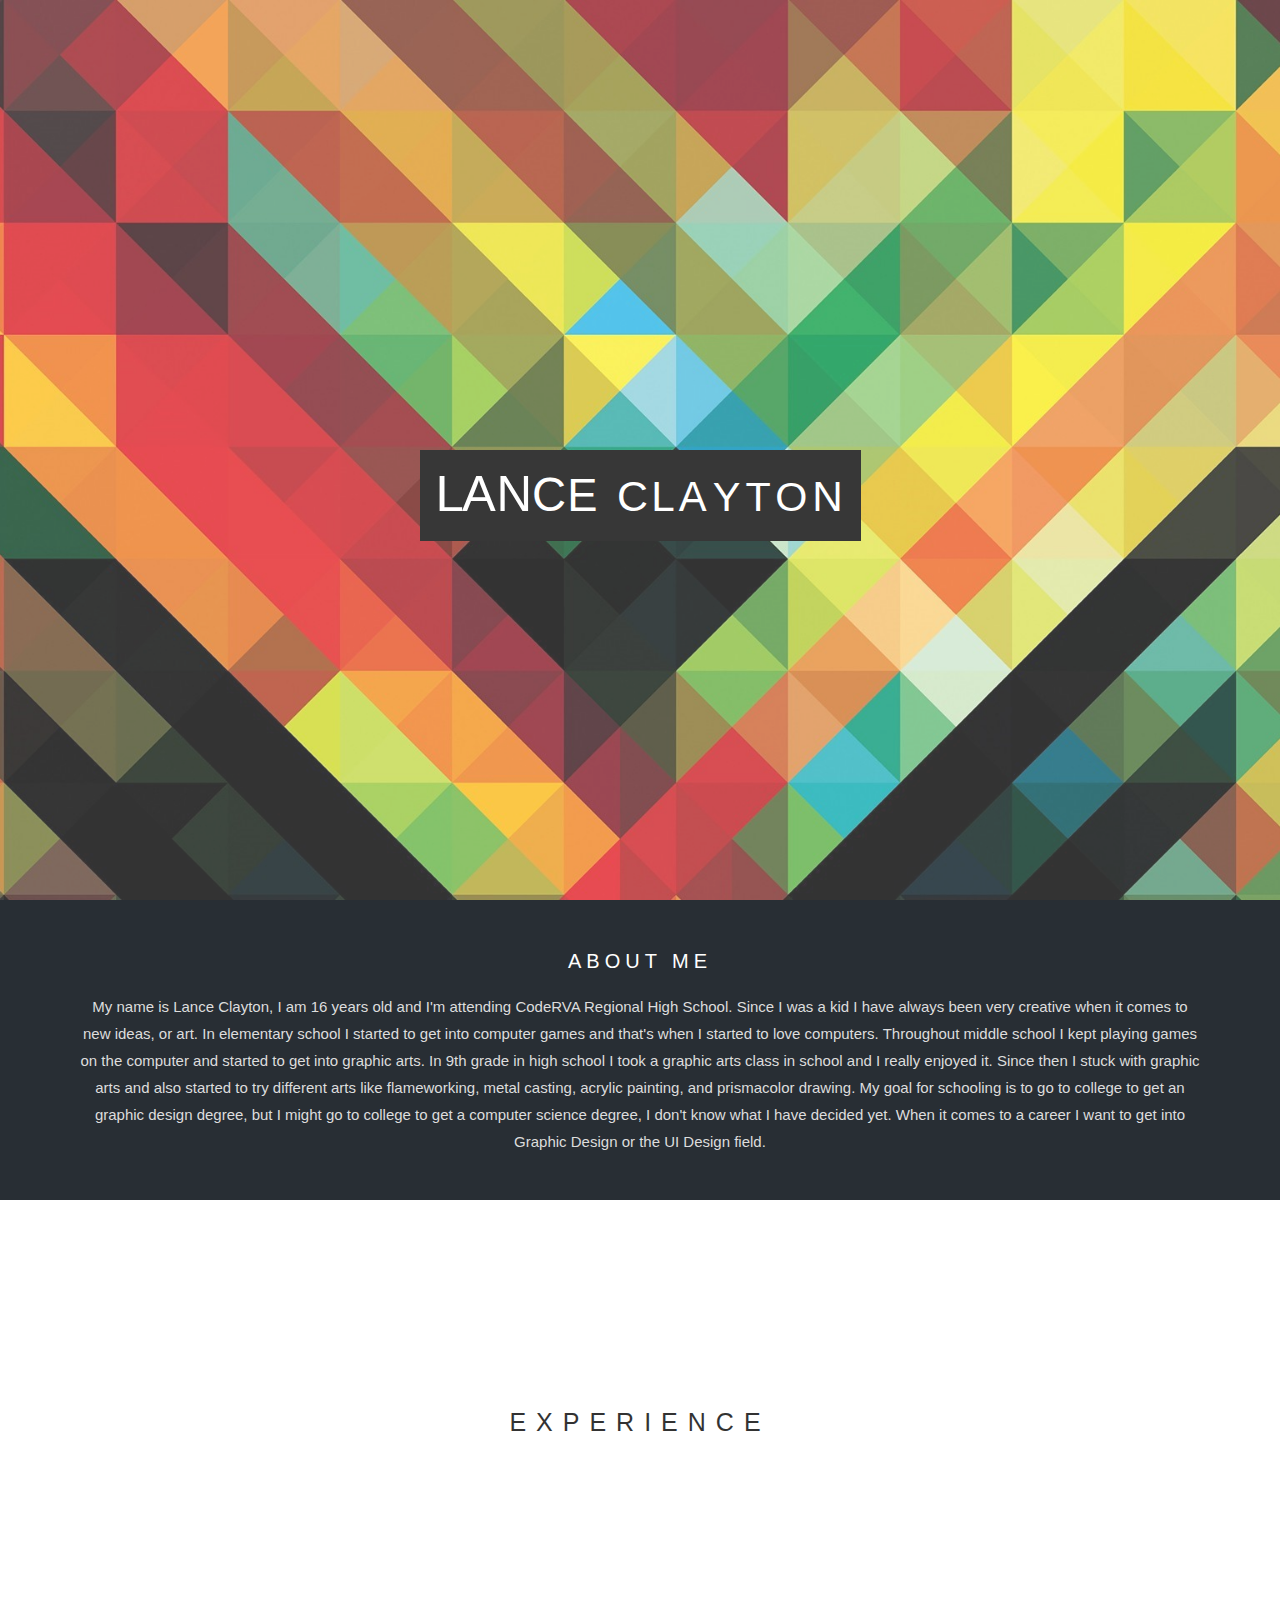
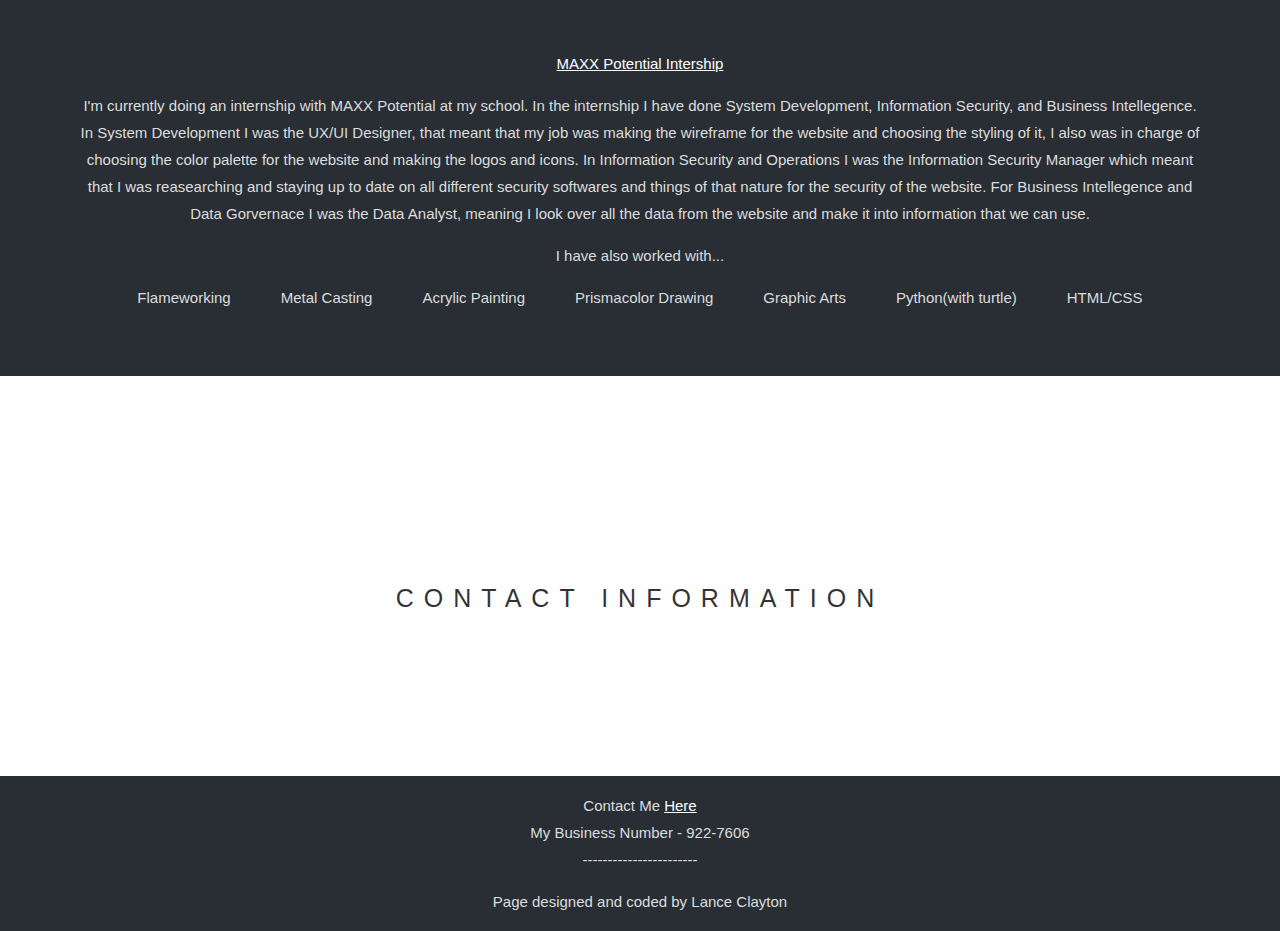
==== index.html @ ebb0214f "YAH YEEEEEET" ====
<!DOCTYPE html>
<html>
<head>
<title>Lance Clayton's Portfolio</title>

<meta name="viewport" content="width=device-width, initial-scale=1">

<link rel="stylesheet" type="text/css" href="css/style.css">

<style>
body {
      animation: colorchange 50s;

      -webkit-animation: colorchange 8s infinite;
    }

    @keyframes colorchange
    {
      0%   {background: red;}
      25%  {background: yellow;}
      50%  {background: blue;}
      75%  {background: green;}
      100% {background: red;}
    }

    @-webkit-keyframes colorchange
    {
      0%   {background: red;}
      25%  {background: yellow;}
      50%  {background: blue;}
      75%  {background: green;}
      100% {background: red;}
    }


body, html {
  height: 100%;
  margin: 0;
  font: 400 15px/1.8 "Lato", sans-serif;
  color: #777;
}
.bgimg-1 , .bgimg-2 , .bgimg-3 {
  position: relative;
  opacity: 0.80;
  background-attachment: fixed;
  background-position: center;
  background-repeat: no-repeat;
  background-size: cover;
}

.bgimg-1 {
  background-image: url("img/somethingeasy2.jpg");
  min-height: 100%;
}
.bgimg-2 {
  background-image: url("img/somethingeasy3.jpg");
  min-height: 400px;
}
.bgimg-3 {
  background-image: url("img/somethingeasy1.jpg");
  min-height: 400px;
}
.caption {
  position: absolute;
  left: 0;
  top: 50%;
  width: 100%;
  text-align: center;
  color: #000;

}
.caption span.border {
  background-color: #282e34;
  color: #fff;
  padding: 18px;
  font-size: 25px;
  letter-spacing: 10px;

}

h3 {
  letter-spacing: 5px;
  text-transform: uppercase;
  font: 20px "Lato", sans-serif;
  color: white;
}

.experience > a {
	margin: 0px 20px 0px 20px;
}

a:link {
    color: white;
    background-color: transparent;
    text-decoration: underline;
}

a:visited {
    color: white;
    background-color: transparent;
    text-decoration: none;
}

a:hover {
    color: white;
    background-color: #8c8c8c;
    text-decoration: underline;
}

a:active {
    color: yellow;
    background-color: transparent;
    text-decoration: underline;
}



</style>

<body>

<div class="bgimg-1">
</div>
	<div class="caption">
    <img src="img/lancegif.svg">
	</div>
</div>

<div style="color: #ddd;background-color:#282E34;text-align:center;padding:30px 80px;text-align: center;">
  <h3 style="text-align:center;">About Me</h3>
  <p>My name is Lance Clayton, I am 16 years old and I'm attending CodeRVA Regional High School. Since I was a kid I have always been very creative when it comes to new ideas, or art. In elementary school I started to get into computer games and that's when I started to love computers. Throughout middle school I kept playing games on the computer and started to get into graphic arts. In 9th grade in high school I took a graphic arts class in school and I really enjoyed it. Since then I stuck with graphic arts and also started to try different arts like flameworking, metal casting, acrylic painting, and prismacolor drawing. My goal for schooling is to go to college to get an graphic design degree, but I might go to college to get a computer science degree, I don't know what I have decided yet. When it comes to a career I want to get into Graphic Design or the UI Design field.</p>
</div>

<div class="bgimg-2">
	<div class="caption">
    <span class="border" style="background-color:transparent;font-size:25px;color: Black;">EXPERIENCE</span>
    </div>
</div>

<div style="position:relative;">
  <div style="color:#ddd;background-color:#282E34;text-align:center;padding:50px 80px;text-align: center;">
	<div class="experience">
	<a href="index2.html">MAXX Potential Intership</a>
	<p>I'm currently doing an internship with MAXX Potential at my school. In the internship I have done System Development, Information Security, and Business Intellegence. In System Development I was the UX/UI Designer, that meant that my job was making the wireframe for the website and choosing the styling of it, I also was in charge of choosing the color palette for the website and making the logos and icons. In Information Security and Operations I was the Information Security Manager which meant that I was reasearching and staying up to date on all different security softwares and things of that nature for the security of the website. For Business Intellegence and Data Gorvernace I was the Data Analyst, meaning I look over all the data from the website and make it into information that we can use.</p>
	<p>I have also worked with...</p>
		<p>Flameworking&nbsp;&nbsp;&nbsp;&nbsp;&nbsp;&nbsp;&nbsp;&nbsp;&nbsp;&nbsp;&nbsp;&nbsp;Metal Casting&nbsp;&nbsp;&nbsp;&nbsp;&nbsp;&nbsp;&nbsp;&nbsp;&nbsp;&nbsp;&nbsp;&nbsp;Acrylic Painting&nbsp;&nbsp;&nbsp;&nbsp;&nbsp;&nbsp;&nbsp;&nbsp;&nbsp;&nbsp;&nbsp;&nbsp;Prismacolor Drawing&nbsp;&nbsp;&nbsp;&nbsp;&nbsp;&nbsp;&nbsp;&nbsp;&nbsp;&nbsp;&nbsp;&nbsp;Graphic Arts&nbsp;&nbsp;&nbsp;&nbsp;&nbsp;&nbsp;&nbsp;&nbsp;&nbsp;&nbsp;&nbsp;&nbsp;Python(with turtle)&nbsp;&nbsp;&nbsp;&nbsp;&nbsp;&nbsp;&nbsp;&nbsp;&nbsp;&nbsp;&nbsp;&nbsp;HTML/CSS</p>
	
  </div>

  </div>
</div>

<div class="bgimg-3">
  <div class="caption">
    <span class="border" style="background-color:transparent;font-size:25px;color: Black;">CONTACT INFORMATION</span>
  </div>
</div>

<div style="position:relative;">
  <div style="color:#ddd;background-color:#282E34;text-align:center;padding:1px 80px;text-align: center;">
<p>Contact Me <a href="https://goo.gl/forms/z6uBZTd2DXOYm7pZ2">Here</a> <br> My Business Number - 922-7606<br> -----------------------</p>
<p> Page designed and coded by Lance Clayton </p>
  </div>
</div>
</body>
</html>
</head>
---- css/style.css ----
body {
      animation: colorchange 50s;

      -webkit-animation: colorchange 8s infinite;
    }

    @keyframes colorchange
    {
      0%   {background: red;}
      25%  {background: yellow;}
      50%  {background: blue;}
      75%  {background: green;}
      100% {background: red;}
    }

    @-webkit-keyframes colorchange
    {
      0%   {background: red;}
      25%  {background: yellow;}
      50%  {background: blue;}
      75%  {background: green;}
      100% {background: red;}
    }


body, html {
  height: 100%;
  margin: 0;
  font: 400 15px/1.8 "Lato", sans-serif;
  color: #777;
}
.bgimg-1 , .bgimg-2 , .bgimg-3 {
  position: relative;
  opacity: 0.80;
  background-attachment: fixed;
  background-position: center;
  background-repeat: no-repeat;
  background-size: cover;
}

.bgimg-1 {
  background-image: url("img/somethingeasy2.jpg");
  min-height: 100%;
}
.bgimg-2 {
  background-image: url("img/somethingeasy3.jpg");
  min-height: 400px;
}
.bgimg-3 {
  background-image: url("img/somethingeasy1.jpg");
  min-height: 400px;
}
.caption {
  position: absolute;
  left: 0;
  top: 50%;
  width: 100%;
  text-align: center;
  color: #000;

}
.caption span.border {
  background-color: #282e34;
  color: #fff;
  padding: 18px;
  font-size: 25px;
  letter-spacing: 10px;

}

h3 {
  letter-spacing: 5px;
  text-transform: uppercase;
  font: 20px "Lato", sans-serif;
  color: white;
}

.experience > a {
	margin: 0px 20px 0px 20px;
}

a:link {
    color: white;
    background-color: transparent;
    text-decoration: underline;
}

a:visited {
    color: white;
    background-color: transparent;
    text-decoration: none;
}

a:hover {
    color: white;
    background-color: #8c8c8c;
    text-decoration: underline;
}

a:active {
    color: yellow;
    background-color: transparent;
    text-decoration: underline;
}
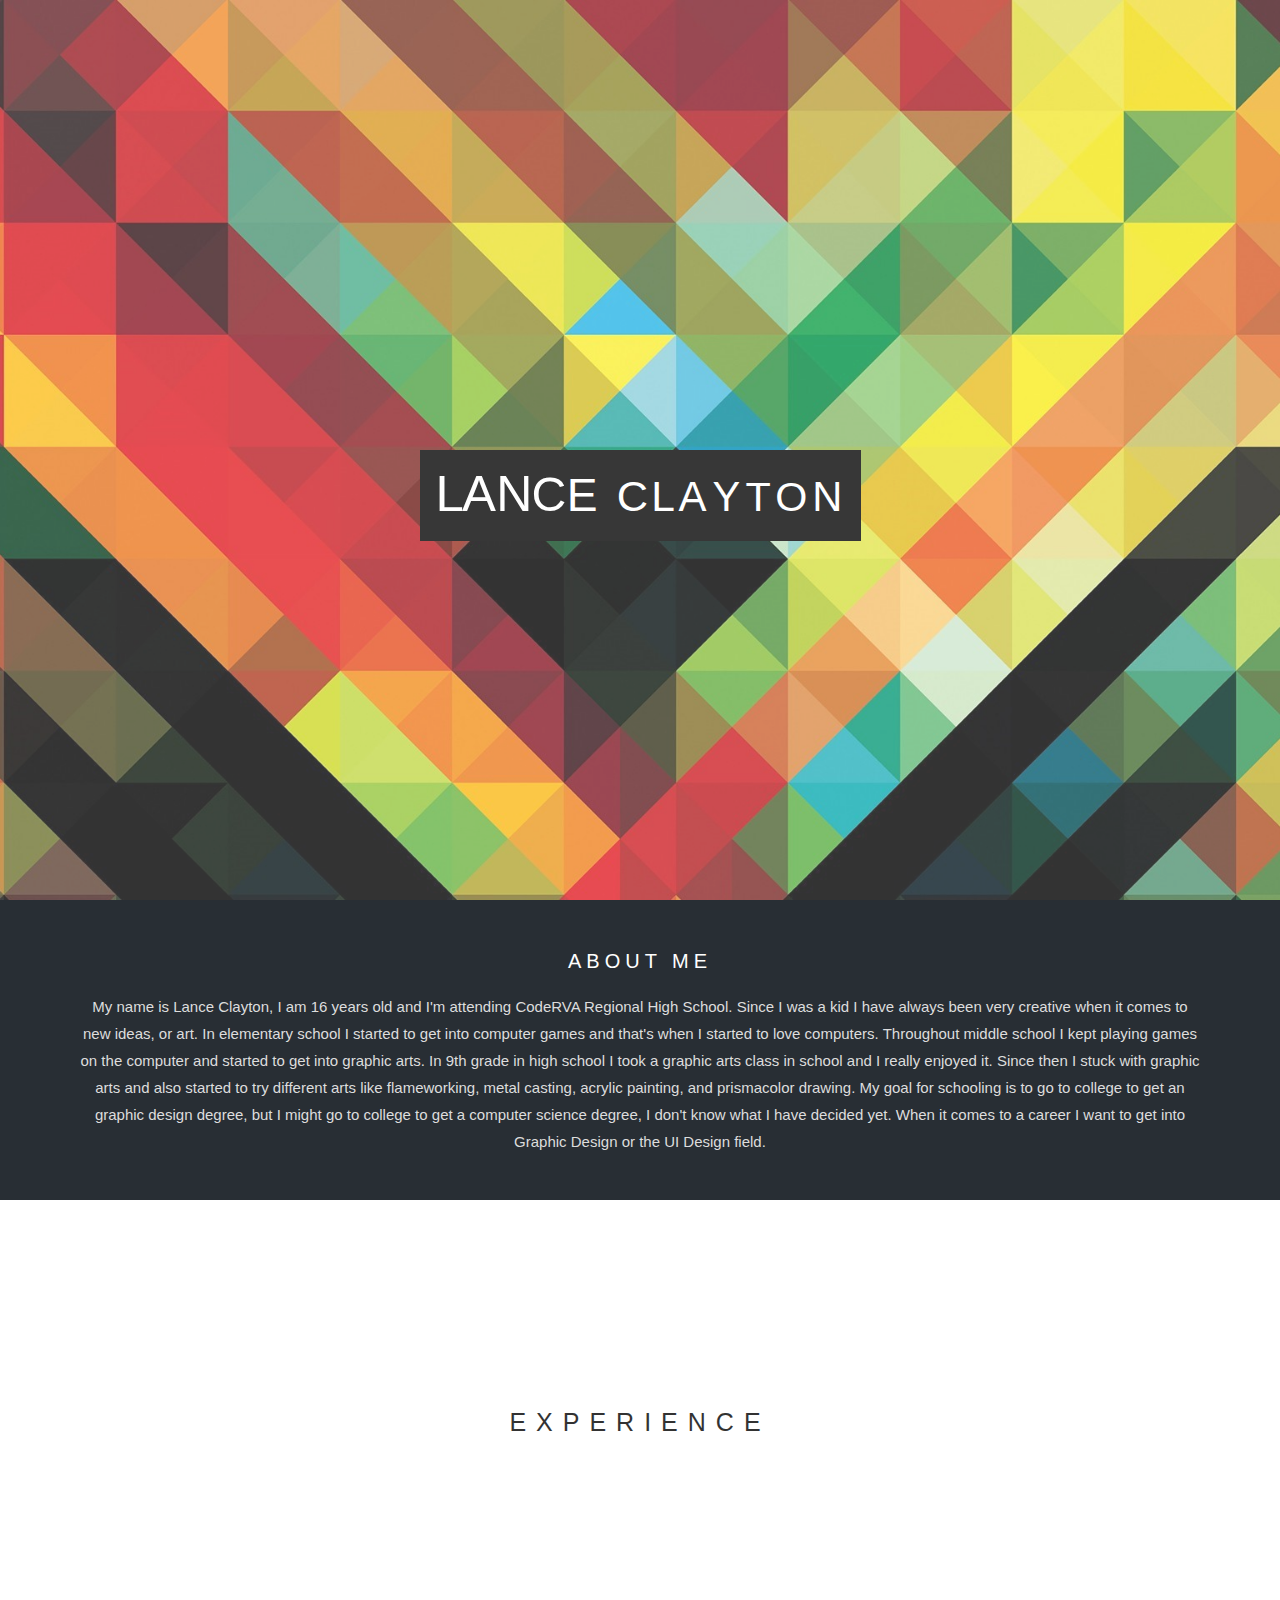
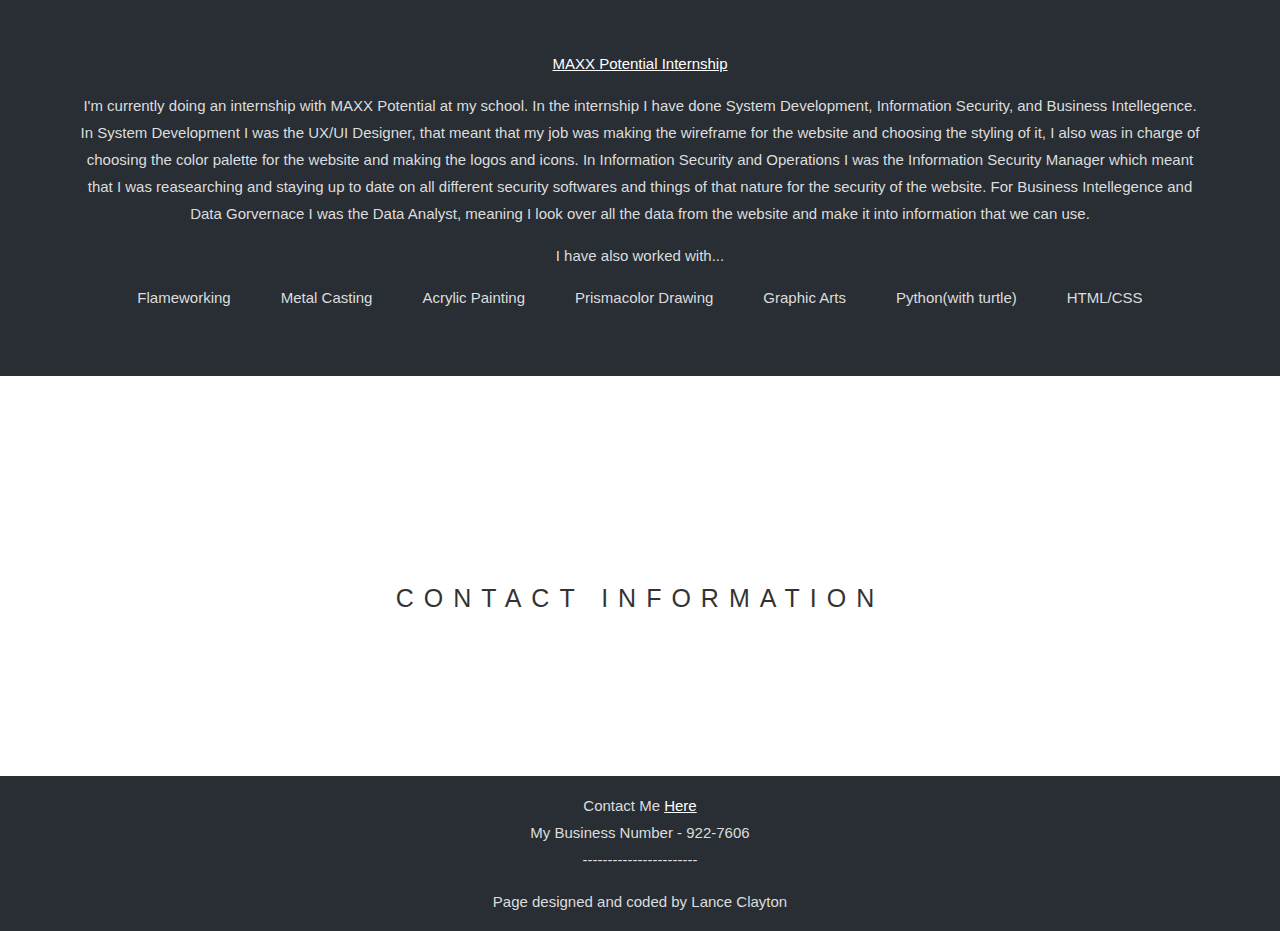
==== commit c2056adc: "Update index.html" ====
--- a/index.html
+++ b/index.html
@@ -140,11 +140,11 @@
 <div style="position:relative;">
   <div style="color:#ddd;background-color:#282E34;text-align:center;padding:50px 80px;text-align: center;">
 	<div class="experience">
-	<a href="index2.html">MAXX Potential Intership</a>
+	<a href="index2.html">MAXX Potential Internship</a>
 	<p>I'm currently doing an internship with MAXX Potential at my school. In the internship I have done System Development, Information Security, and Business Intellegence. In System Development I was the UX/UI Designer, that meant that my job was making the wireframe for the website and choosing the styling of it, I also was in charge of choosing the color palette for the website and making the logos and icons. In Information Security and Operations I was the Information Security Manager which meant that I was reasearching and staying up to date on all different security softwares and things of that nature for the security of the website. For Business Intellegence and Data Gorvernace I was the Data Analyst, meaning I look over all the data from the website and make it into information that we can use.</p>
 	<p>I have also worked with...</p>
 		<p>Flameworking&nbsp;&nbsp;&nbsp;&nbsp;&nbsp;&nbsp;&nbsp;&nbsp;&nbsp;&nbsp;&nbsp;&nbsp;Metal Casting&nbsp;&nbsp;&nbsp;&nbsp;&nbsp;&nbsp;&nbsp;&nbsp;&nbsp;&nbsp;&nbsp;&nbsp;Acrylic Painting&nbsp;&nbsp;&nbsp;&nbsp;&nbsp;&nbsp;&nbsp;&nbsp;&nbsp;&nbsp;&nbsp;&nbsp;Prismacolor Drawing&nbsp;&nbsp;&nbsp;&nbsp;&nbsp;&nbsp;&nbsp;&nbsp;&nbsp;&nbsp;&nbsp;&nbsp;Graphic Arts&nbsp;&nbsp;&nbsp;&nbsp;&nbsp;&nbsp;&nbsp;&nbsp;&nbsp;&nbsp;&nbsp;&nbsp;Python(with turtle)&nbsp;&nbsp;&nbsp;&nbsp;&nbsp;&nbsp;&nbsp;&nbsp;&nbsp;&nbsp;&nbsp;&nbsp;HTML/CSS</p>
-	
+
   </div>
 
   </div>
